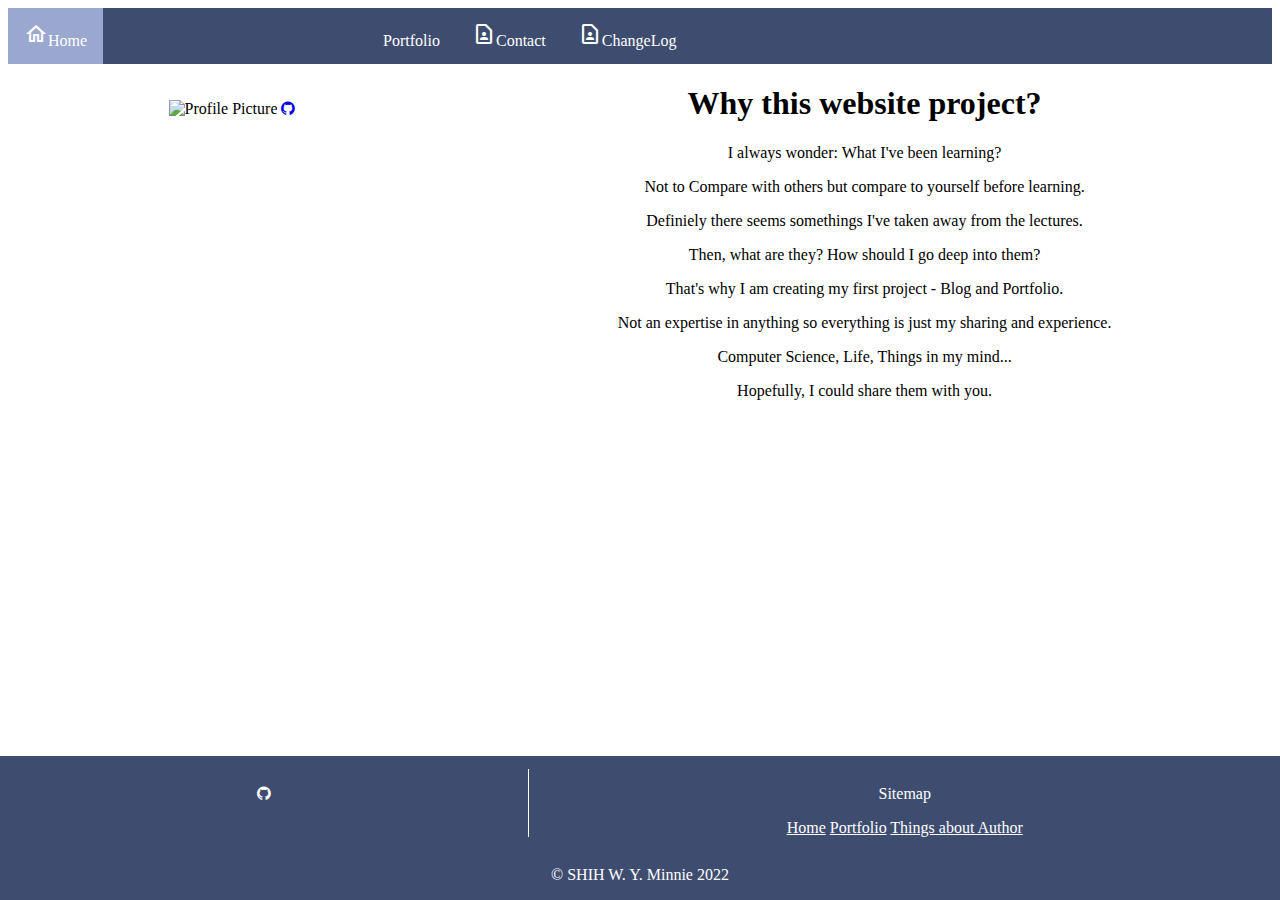
==== html/contact.html @ bbc40243 "Upload html file" ====
<!DOCTYPE html>
<html lang="en">
<head>
    <meta charset="UTF-8">
    <meta name="viewport" content="width=device-width, initial-scale=1.0">
    <title>Blog-Things about Author</title>
    <link rel="stylesheet" href="https://fonts.googleapis.com/icon?family=Material+Icons+Outlined">
    <link rel="stylesheet" href="https://cdnjs.cloudflare.com/ajax/libs/font-awesome/4.7.0/css/font-awesome.min.css">
    <link rel="stylesheet" href="../css/structure.css">
    <link rel="stylesheet" href="../css/contact.css">
</head>
<body>
    <ul class="nav">
        <li><a class="active" href="./index.html"><span class="material-icons-outlined">home</span>Home</a></li>
        <li><a href="./portfolio.html"><span class="material-icons-outlined">inventory_2</span>Portfolio</a></li>
        <li><a href="./contact.html"><span class="material-icons-outlined">contact_page</span>Contact</a></li>
        <li><a href="../CHANGELOG.md"><span class="material-icons-outlined">contact_page</span>ChangeLog</a></li>
    </ul>
    <div class="main_content">
        <div class="Flex-item">
            <img src="../image/profile_image.png" alt="Profile Picture">
            <a href="https://github.com/MinnieWY" ><i class="fa fa-github"></i></a>
        </div>
        <div class="Flex-item">
            <h1>Why this website project?</h1>
            <p>I always wonder: What I've been learning?</p>
            <p>Not to Compare with others but compare to yourself before learning.</p>
            <p>Definiely there seems somethings I've taken away from the lectures.</p>
            <p>Then, what are they? How should I go deep into them?</p>
            <p>That's why I am creating my first project - Blog and Portfolio. </p>
            <p>Not an expertise in anything so everything is just my sharing and experience.</p>
            <p>Computer Science, Life, Things in my mind...</p>
            <p>Hopefully, I could share them with you.</p>
        </div>
    </div>
    <footer>
        <div class="footer-container">
            <div class="Flex-item">
                <a href="https://github.com/MinnieWY" ><i class="fa fa-github"></i></a>
                
            </div>
            <div class="Flex-item">
                <p>Sitemap</p>
                <a href="./index.html">Home</a>
                <a href="./portfolio.html">Portfolio</a>
                <a href="./contact.html">Things about Author</a>
            </div>
        </div>
        <div class="copyright">
            <p>© SHIH W. Y. Minnie 2022</p>
        </div>
    </footer>
</body>
</html>
---- css/structure.css ----
.nav {
    list-style: none;
    margin: 0;
    padding: 0;
    overflow: hidden;
    background-color: #3e4d6f;
}

.nav>li {
    float: left;
}

.nav>li a {
    display: block;
    color: white;
    text-align: center;
    padding: 14px 16px;
    text-decoration: none;
}

.nav>li a:hover:not(.active) {
   background-color: #a6c2ce; 
}

.active {
    background-color: #9aa8cf;
}

footer {
    position: fixed;
    left: 0;
    bottom: 0;
    width: 100%;
    background-color: #3e4d6f;
}

.copyright {
    color: white;
    display: flex;
    justify-content: center;
    align-items: center;
    margin-top: 1%;
}

.footer-container {
    display: flex;
    color: white;
    justify-content: space-between;
    align-items: baseline;
    position: relative;
    margin-top: 1%;
}

.Flex-item + .Flex-item {
    border-left: solid 1px white;
}

.Flex-item {
    flex: 1 1 auto;
    position: relative;
    text-align: center;
}

.footer-container a{
    color: white;
}
---- css/contact.css ----
.main_content {
    display: flex;
    justify-content: space-between;
    align-items: baseline;
    position: relative;
    width: 100%;
}

.Flex-item + .Flex-item {
    border-left: solid 1px white;
}

.Flex-item {
    flex: 1 1 auto;
    position: relative;
    text-align: center;
}
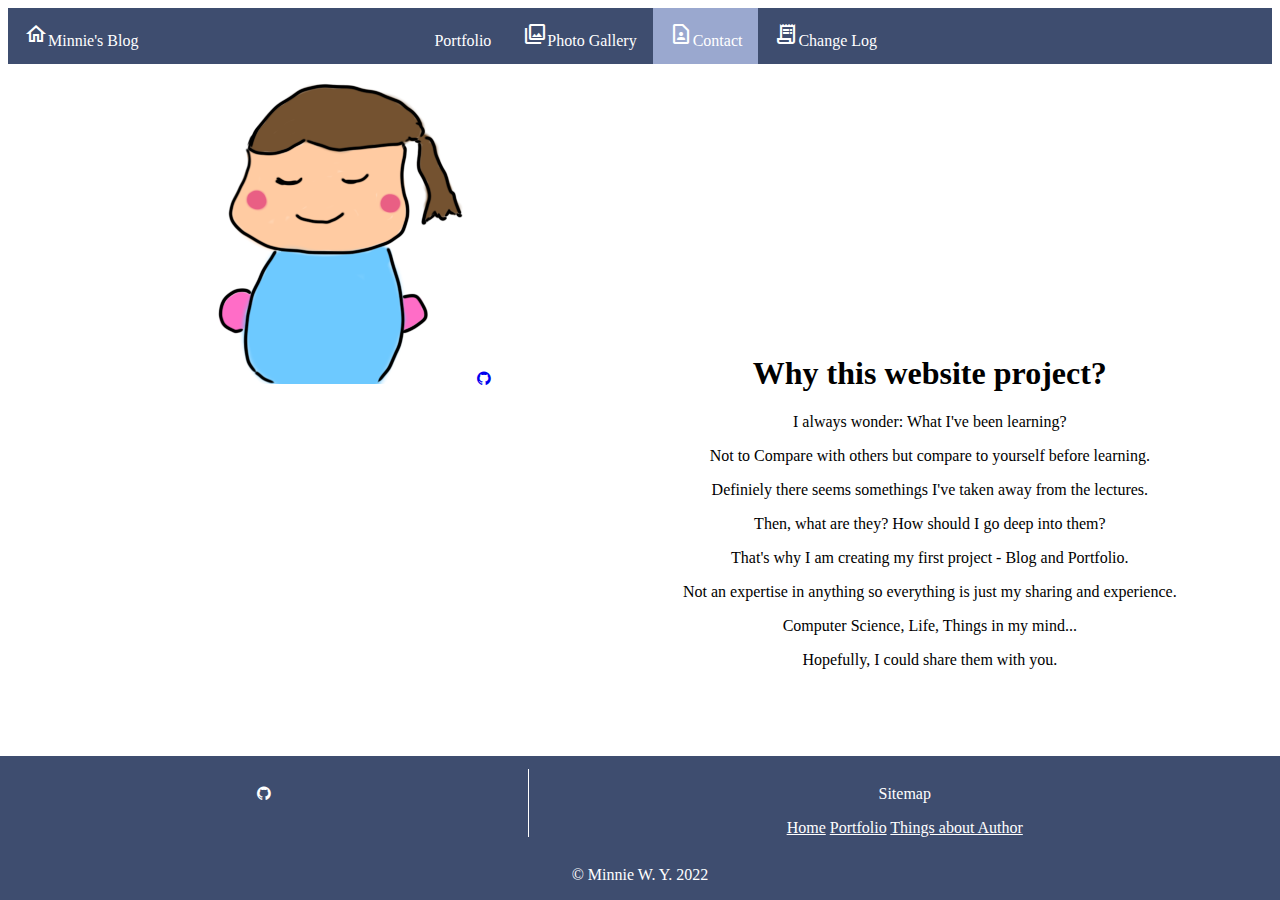
==== commit 5ae1e58c: "Add files via upload" ====
--- a/html/contact.html
+++ b/html/contact.html
@@ -4,6 +4,7 @@
     <meta charset="UTF-8">
     <meta name="viewport" content="width=device-width, initial-scale=1.0">
     <title>Blog-Things about Author</title>
+    <link rel="icon" href="../image/logo.png" type="image/icon type">
     <link rel="stylesheet" href="https://fonts.googleapis.com/icon?family=Material+Icons+Outlined">
     <link rel="stylesheet" href="https://cdnjs.cloudflare.com/ajax/libs/font-awesome/4.7.0/css/font-awesome.min.css">
     <link rel="stylesheet" href="../css/structure.css">
@@ -11,10 +12,11 @@
 </head>
 <body>
     <ul class="nav">
-        <li><a class="active" href="./index.html"><span class="material-icons-outlined">home</span>Home</a></li>
+        <li><a href="./index.html"><span class="material-icons-outlined">home</span>Minnie's Blog</a></li>
         <li><a href="./portfolio.html"><span class="material-icons-outlined">inventory_2</span>Portfolio</a></li>
-        <li><a href="./contact.html"><span class="material-icons-outlined">contact_page</span>Contact</a></li>
-        <li><a href="../CHANGELOG.md"><span class="material-icons-outlined">contact_page</span>ChangeLog</a></li>
+        <li><a href="./gallery.html"><span class="material-icons-outlined">collections</span>Photo Gallery</a></li>
+        <li><a class="active" href="./contact.html"><span class="material-icons-outlined">contact_page</span>Contact</a></li>
+        <li><a href="../CHANGELOG.md"><span class="material-icons-outlined">receipt_long</span>Change Log</a></li>
     </ul>
     <div class="main_content">
         <div class="Flex-item">
@@ -47,7 +49,7 @@
             </div>
         </div>
         <div class="copyright">
-            <p>© SHIH W. Y. Minnie 2022</p>
+            <p>© Minnie W. Y. 2022</p>
         </div>
     </footer>
 </body>
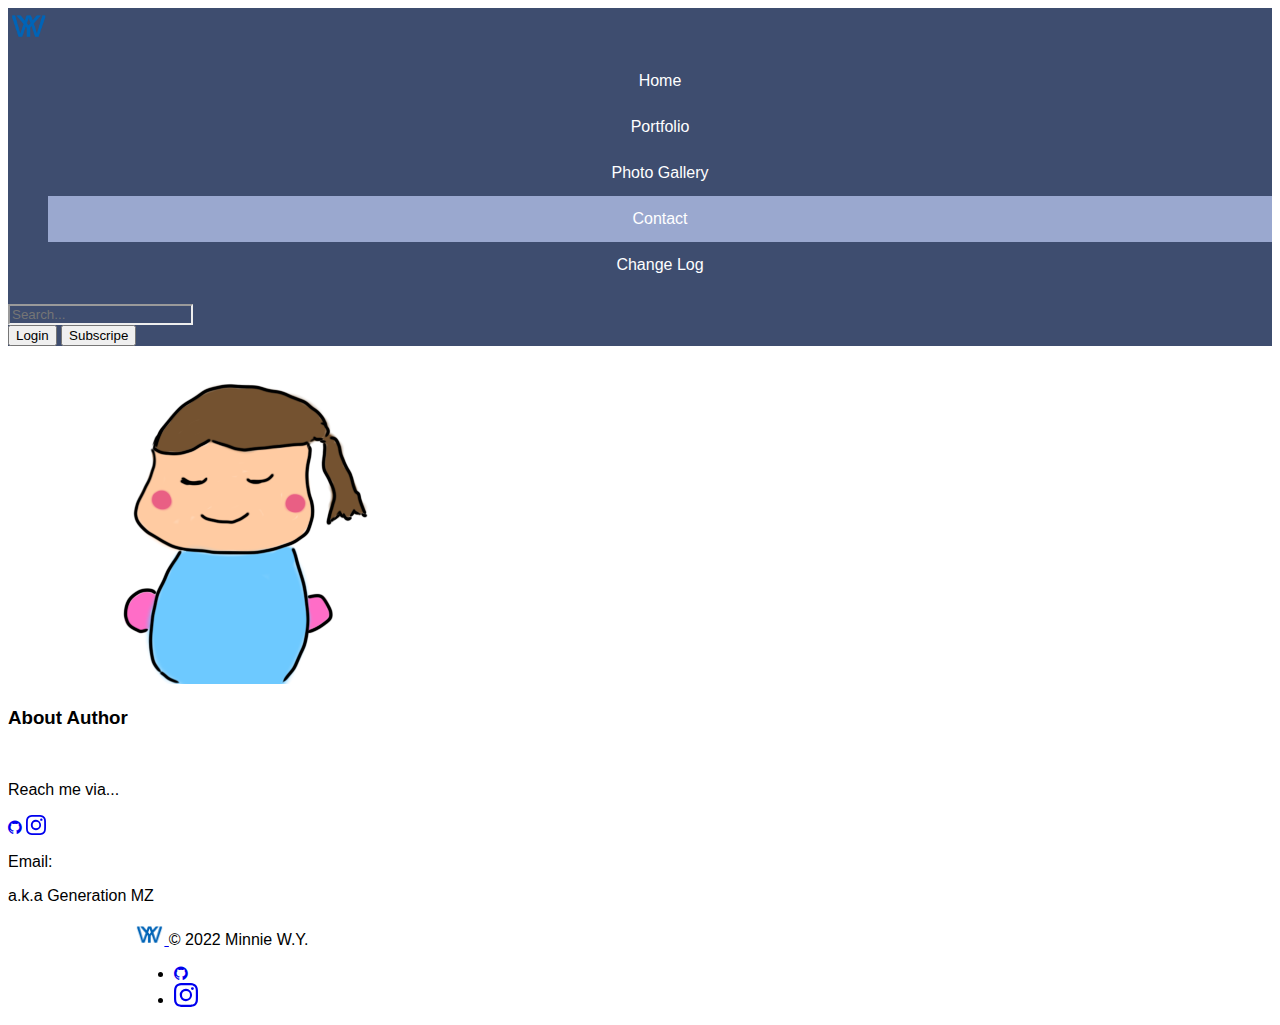
==== commit 8c444923: "Add files via upload" ====
--- a/html/contact.html
+++ b/html/contact.html
@@ -7,50 +7,75 @@
     <link rel="icon" href="../image/logo.png" type="image/icon type">
     <link rel="stylesheet" href="https://fonts.googleapis.com/icon?family=Material+Icons+Outlined">
     <link rel="stylesheet" href="https://cdnjs.cloudflare.com/ajax/libs/font-awesome/4.7.0/css/font-awesome.min.css">
+    <link rel="stylesheet" href="../css/contact.css">
+    <link href="https://cdn.jsdelivr.net/npm/bootstrap@5.1.3/dist/css/bootstrap.min.css" rel="stylesheet" integrity="sha384-1BmE4kWBq78iYhFldvKuhfTAU6auU8tT94WrHftjDbrCEXSU1oBoqyl2QvZ6jIW3" crossorigin="anonymous">
     <link rel="stylesheet" href="../css/structure.css">
-    <link rel="stylesheet" href="../css/contact.css">
+    <svg xmlns="http://www.w3.org/2000/svg" style="display: none;">
+        <symbol id="instagram" viewBox="0 0 16 16">
+            <path d="M8 0C5.829 0 5.556.01 4.703.048 3.85.088 3.269.222 2.76.42a3.917 3.917 0 0 0-1.417.923A3.927 3.927 0 0 0 .42 2.76C.222 3.268.087 3.85.048 4.7.01 5.555 0 5.827 0 8.001c0 2.172.01 2.444.048 3.297.04.852.174 1.433.372 1.942.205.526.478.972.923 1.417.444.445.89.719 1.416.923.51.198 1.09.333 1.942.372C5.555 15.99 5.827 16 8 16s2.444-.01 3.298-.048c.851-.04 1.434-.174 1.943-.372a3.916 3.916 0 0 0 1.416-.923c.445-.445.718-.891.923-1.417.197-.509.332-1.09.372-1.942C15.99 10.445 16 10.173 16 8s-.01-2.445-.048-3.299c-.04-.851-.175-1.433-.372-1.941a3.926 3.926 0 0 0-.923-1.417A3.911 3.911 0 0 0 13.24.42c-.51-.198-1.092-.333-1.943-.372C10.443.01 10.172 0 7.998 0h.003zm-.717 1.442h.718c2.136 0 2.389.007 3.232.046.78.035 1.204.166 1.486.275.373.145.64.319.92.599.28.28.453.546.598.92.11.281.24.705.275 1.485.039.843.047 1.096.047 3.231s-.008 2.389-.047 3.232c-.035.78-.166 1.203-.275 1.485a2.47 2.47 0 0 1-.599.919c-.28.28-.546.453-.92.598-.28.11-.704.24-1.485.276-.843.038-1.096.047-3.232.047s-2.39-.009-3.233-.047c-.78-.036-1.203-.166-1.485-.276a2.478 2.478 0 0 1-.92-.598 2.48 2.48 0 0 1-.6-.92c-.109-.281-.24-.705-.275-1.485-.038-.843-.046-1.096-.046-3.233 0-2.136.008-2.388.046-3.231.036-.78.166-1.204.276-1.486.145-.373.319-.64.599-.92.28-.28.546-.453.92-.598.282-.11.705-.24 1.485-.276.738-.034 1.024-.044 2.515-.045v.002zm4.988 1.328a.96.96 0 1 0 0 1.92.96.96 0 0 0 0-1.92zm-4.27 1.122a4.109 4.109 0 1 0 0 8.217 4.109 4.109 0 0 0 0-8.217zm0 1.441a2.667 2.667 0 1 1 0 5.334 2.667 2.667 0 0 1 0-5.334z"/>
+        </symbol>
+    </svg>
 </head>
 <body>
-    <ul class="nav">
-        <li><a href="./index.html"><span class="material-icons-outlined">home</span>Minnie's Blog</a></li>
-        <li><a href="./portfolio.html"><span class="material-icons-outlined">inventory_2</span>Portfolio</a></li>
-        <li><a href="./gallery.html"><span class="material-icons-outlined">collections</span>Photo Gallery</a></li>
-        <li><a class="active" href="./contact.html"><span class="material-icons-outlined">contact_page</span>Contact</a></li>
-        <li><a href="../CHANGELOG.md"><span class="material-icons-outlined">receipt_long</span>Change Log</a></li>
-    </ul>
-    <div class="main_content">
-        <div class="Flex-item">
-            <img src="../image/profile_image.png" alt="Profile Picture">
-            <a href="https://github.com/MinnieWY" ><i class="fa fa-github"></i></a>
-        </div>
-        <div class="Flex-item">
-            <h1>Why this website project?</h1>
-            <p>I always wonder: What I've been learning?</p>
-            <p>Not to Compare with others but compare to yourself before learning.</p>
-            <p>Definiely there seems somethings I've taken away from the lectures.</p>
-            <p>Then, what are they? How should I go deep into them?</p>
-            <p>That's why I am creating my first project - Blog and Portfolio. </p>
-            <p>Not an expertise in anything so everything is just my sharing and experience.</p>
-            <p>Computer Science, Life, Things in my mind...</p>
-            <p>Hopefully, I could share them with you.</p>
-        </div>
-    </div>
-    <footer>
-        <div class="footer-container">
-            <div class="Flex-item">
-                <a href="https://github.com/MinnieWY" ><i class="fa fa-github"></i></a>
-                
-            </div>
-            <div class="Flex-item">
-                <p>Sitemap</p>
-                <a href="./index.html">Home</a>
-                <a href="./portfolio.html">Portfolio</a>
-                <a href="./contact.html">Things about Author</a>
+    <header>
+        <div class="d-flex flex-wrap align-items-center justify-content-center justify-content-lg-start" style="background-color: #3e4d6f;">
+            <a href="./index.html" class="d-flex align-items-center mb-2 mb-lg-0 text-white text-decoration-none">
+                <img src="../image/logo.png" class="bi me-2" width="40" height="32" aria-label="W.Y.Minnie">
+            </a>
+            <ul class="nav">
+                <li><a href="./index.html">Home</a></li>
+                <li><a href="./portfolio.html">Portfolio</a></li>
+                <li><a href="./gallery.html">Photo Gallery</a></li>
+                <li><a class="active" href="./contact.html">Contact</a></li>
+                <li><a href="../CHANGELOG.md">Change Log</a></li>
+            </ul>
+            <form class="col-12 col-lg-auto mb-3 mb-lg-0 me-lg-3">
+                <input type="search" class="form-control form-control-dark" placeholder="Search..." aria-label="Search">
+            </form>
+            <div class="text-end">
+                <button type="button" class="btn btn-outline-light me-2">Login</button>
+                <button type="button" class="btn btn-warning">Subscripe</button>
             </div>
         </div>
-        <div class="copyright">
-            <p>© Minnie W. Y. 2022</p>
+    </header>
+    <br>
+    <main class="container">
+        <div class="row mb-2">
+            <div class="col-md-6">
+                <div class="row g-0 border flex-md-row mb-4 position-relative">
+                    <div class="col p-4 d-flex flex-column position-static">
+                        <img src="../image/profile_image.png">
+                    </div>
+                </div>
+            </div>
+            <div class="col-md-6">
+                <div class="row g-0 border overflow-hidden flex-md-row mb-4 h-md-250 position-relative">
+                    <div class="col p-4 d-flex flex-column position-static">
+                        <h3 class="mb-0">About Author</h3>
+                        <br>
+                        <p class="mb-auto">Reach me via...</p>
+                        <a class="text-muted" href="https://github.com/MinnieWY"><i class="fa fa-github"></i></a>
+                        <a class="text-muted" href="https://instagram.com/minniee_shih"><svg class="bi" width="20" height="20"><use xlink:href="#instagram"/></svg></a>
+                        <p class="mb-auto">Email:</p>
+                        <p class="mb-auto">a.k.a Generation MZ</p>
+                    </div>
+                </div>
+            </div>
         </div>
+    </main>
+
+    <footer class="d-flex flex-wrap justify-content-between align-items-center py-3 my-4 border-top">
+        <div class="col-md-4 d-flex align-items-center">
+            <a href="./index.html" class="mb-3 me-2 mb-md-0 text-muted text-decoration-none lh-1">
+                <img src="../image/logo.png" width="30" height="24">
+            </a>
+            <span class="text-muted">&copy; 2022 Minnie W.Y.</span>
+        </div>
+    
+        <ul class="col-md-4 justify-content-end list-unstyled d-flex">
+            <li class="ms-3"><a class="text-muted" href="https://github.com/MinnieWY"><i class="fa fa-github"></i></a></li>
+            <li class="ms-3"><a class="text-muted" href="https://instagram.com/minniee_shih"><svg class="bi" width="24" height="24"><use xlink:href="#instagram"/></svg></a></li>
+        </ul>
     </footer>
 </body>
 </html>--- a/css/contact.css
+++ b/css/contact.css
@@ -1,17 +1,17 @@
-.main_content {
-    display: flex;
-    justify-content: space-between;
-    align-items: baseline;
-    position: relative;
-    width: 100%;
-}
-
-.Flex-item + .Flex-item {
-    border-left: solid 1px white;
-}
-
-.Flex-item {
-    flex: 1 1 auto;
-    position: relative;
-    text-align: center;
-}
+.main_content {
+    display: flex;
+    justify-content: space-between;
+    align-items: baseline;
+    position: relative;
+    width: 100%;
+}
+
+.Flex-item + .Flex-item {
+    border-left: solid 1px white;
+}
+
+.Flex-item {
+    flex: 1 1 auto;
+    position: relative;
+    text-align: center;
+}
--- a/css/structure.css
+++ b/css/structure.css
@@ -1,13 +1,9 @@
+body{
+    font-family: Arial, Helvetica, sans-serif;
+}
 .nav {
     list-style: none;
-    margin: 0;
-    padding: 0;
     overflow: hidden;
-    background-color: #3e4d6f;
-}
-
-.nav>li {
-    float: left;
 }
 
 .nav>li a {
@@ -25,31 +21,18 @@
 .active {
     background-color: #9aa8cf;
 }
-
-footer {
-    position: fixed;
-    left: 0;
-    bottom: 0;
-    width: 100%;
-    background-color: #3e4d6f;
-}
-
-.copyright {
-    color: white;
-    display: flex;
-    justify-content: center;
-    align-items: center;
-    margin-top: 1%;
-}
-
-.footer-container {
-    display: flex;
-    color: white;
-    justify-content: space-between;
-    align-items: baseline;
-    position: relative;
-    margin-top: 1%;
-}
+ 
+  .form-control-dark {
+    color: #fff;
+    background-color: var(--bs-dark);
+    border-color: var(--bs-gray);
+  }
+  .form-control-dark:focus {
+    color: #fff;
+    background-color: var(--bs-dark);
+    border-color: #fff;
+    box-shadow: 0 0 0 .25rem rgba(255, 255, 255, .25);
+  }
 
 .Flex-item + .Flex-item {
     border-left: solid 1px white;
@@ -61,6 +44,20 @@
     text-align: center;
 }
 
-.footer-container a{
-    color: white;
+.b-example-divider {
+    height: 3rem;
+    background-color: rgba(0, 0, 0, .1);
+    border: solid rgba(0, 0, 0, .15);
+    border-width: 1px 0;
+    box-shadow: inset 0 .5em 1.5em rgba(0, 0, 0, .1), inset 0 .125em .5em rgba(0, 0, 0, .15);
+}
+
+.bi {
+    vertical-align: -.125em;
+    fill: currentColor;
+}
+
+footer {
+    margin-left: 10%;
+    width: 80%;
 }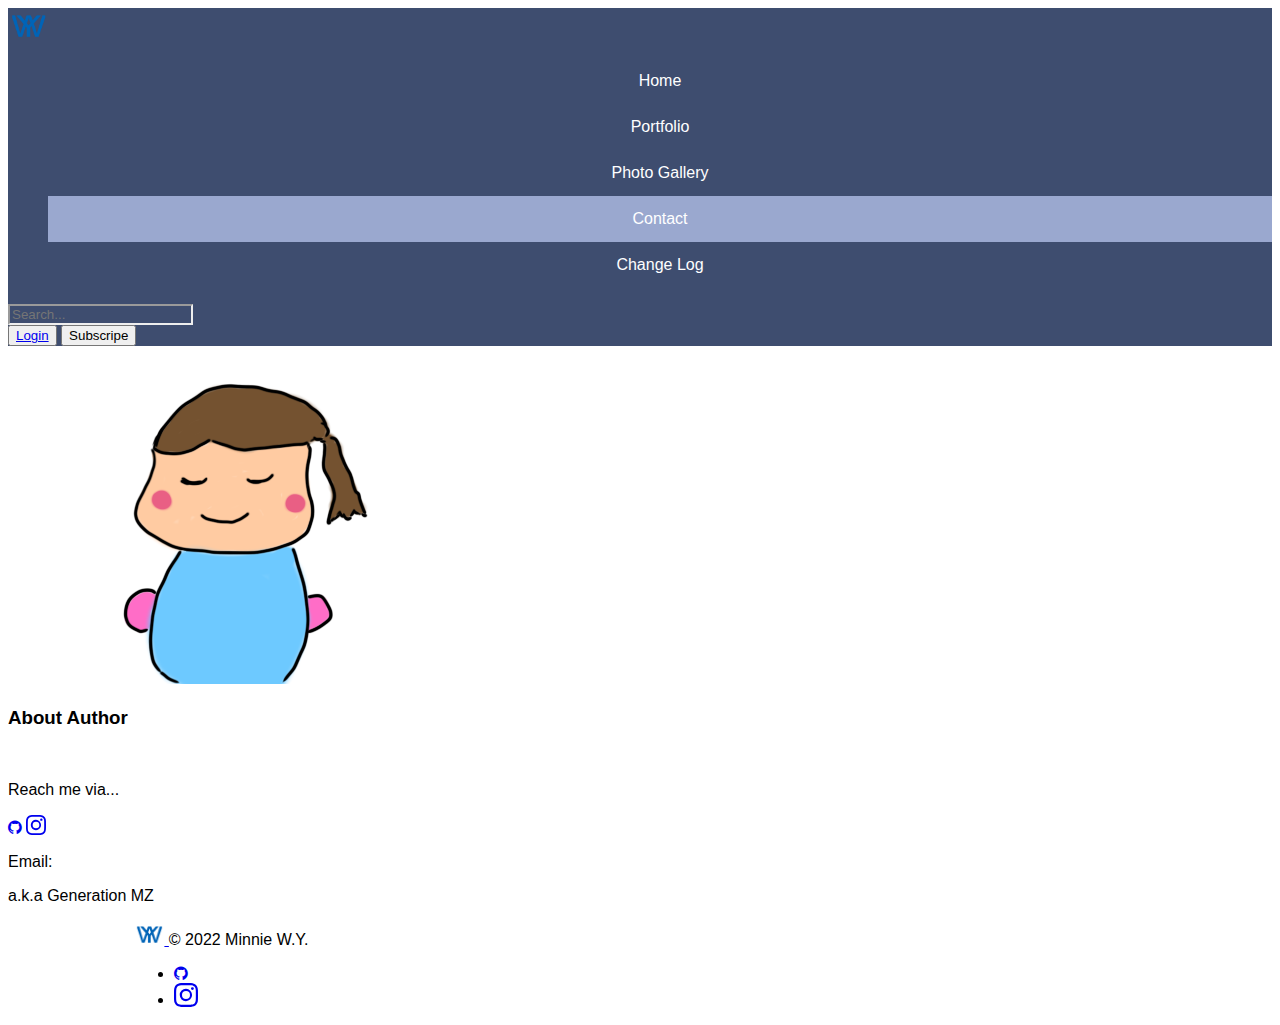
==== commit affdac01: "Add files via upload" ====
--- a/html/contact.html
+++ b/html/contact.html
@@ -33,7 +33,7 @@
                 <input type="search" class="form-control form-control-dark" placeholder="Search..." aria-label="Search">
             </form>
             <div class="text-end">
-                <button type="button" class="btn btn-outline-light me-2">Login</button>
+                <button type="button" class="btn btn-outline-light me-2"><a href="./login.html">Login</a></button>
                 <button type="button" class="btn btn-warning">Subscripe</button>
             </div>
         </div>
